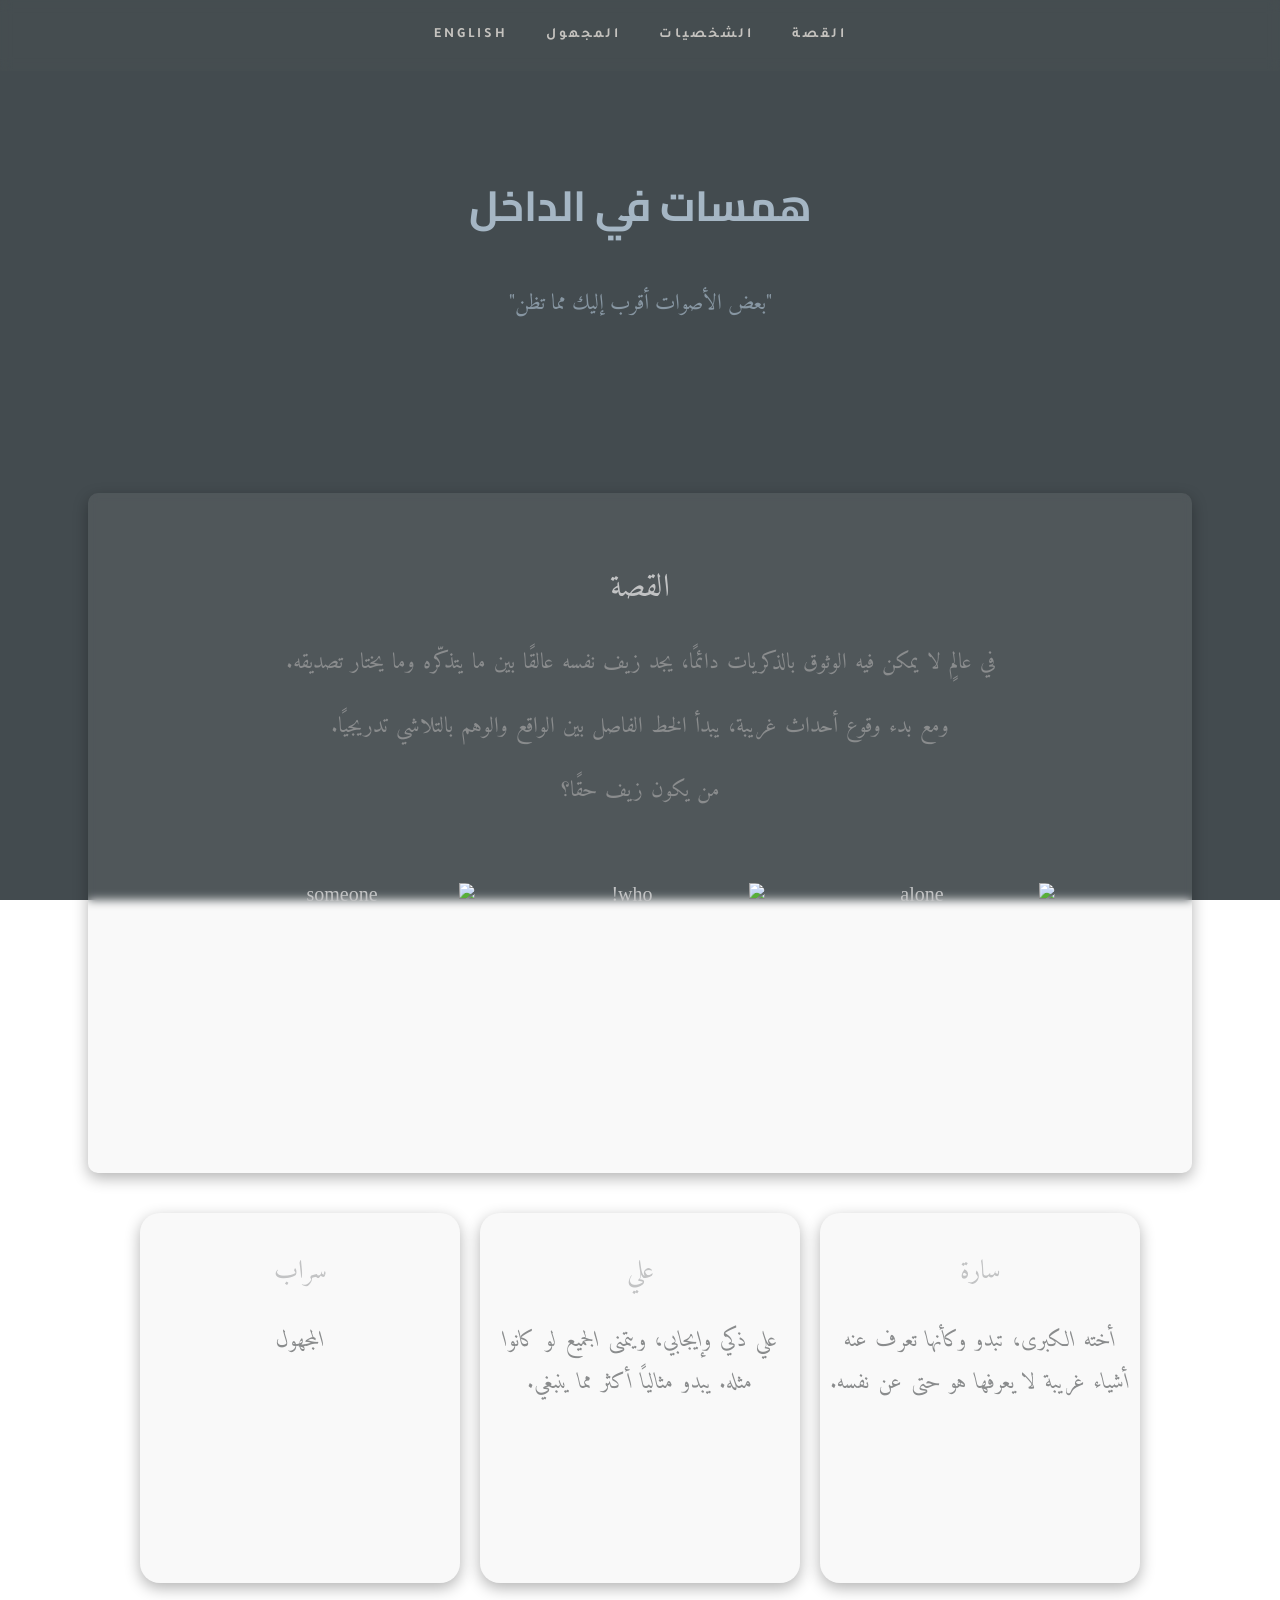
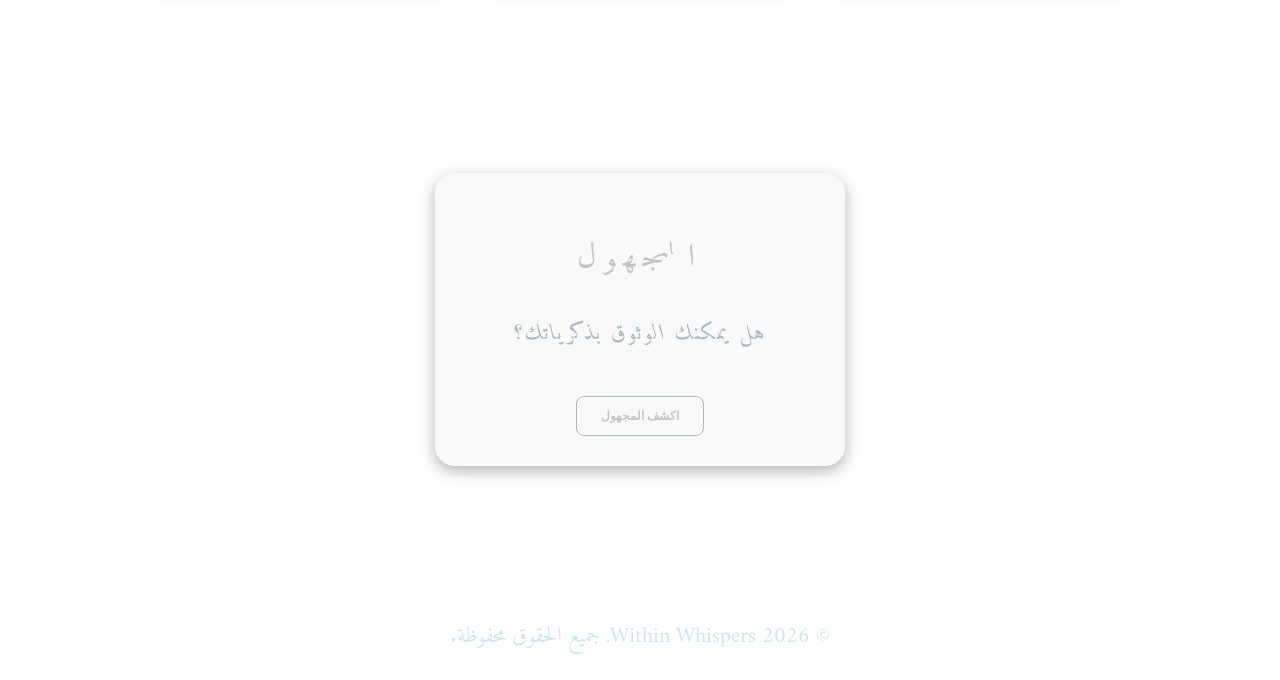
==== ar.html @ e1c5a381 "Add files via upload" ====
<!DOCTYPE html>
<html lang="ar" dir="rtl">
<head>
<meta charset="UTF-8">
<meta name="viewport" content="width=device-width , initial-scale=1.0">
<title>همسات في الداخل</title>

<link rel="preconnect" href="https://fonts.googleapis.com">
<link rel="preconnect" href="https://fonts.gstatic.com" crossorigin>
<link href="https://fonts.googleapis.com/css2?family=Amiri:wght@400;700&family=Tajawal:wght@400;500;700&display=swap" rel="stylesheet">
<link href="https://fonts.googleapis.com/css2?family=Cairo:wght@400;500;700&display=swap" rel="stylesheet">
<link rel="stylesheet" href="style.css">

</head>

<body>
    <nav>
    <a href="#story">القصة</a>
    <a href="#characters">الشخصيات</a>
    <a href="#unknown">المجهول</a>

    <a href="index.html" >English</a>
   </nav>

    <header class="header">
   <h1>همسات في الداخل</h1>
   <p>"بعض الأصوات أقرب إليك مما تظن"</p> 
   </header>

   <div class="thestory" id="story">
    <h2>القصة</h2>
    <p>
    في عالمٍ لا يمكن فيه الوثوق بالذكريات دائمًا، يجد زيف نفسه عالقًا بين ما يتذكّره وما يختار تصديقه.
   </p>
   <p>
    ومع بدء وقوع أحداث غريبة، يبدأ الخط الفاصل بين الواقع والوهم بالتلاشي تدريجيًا.
   </p>
   <p>
    من يكون زيف حقًا؟
   </p>
   
      <section class="container">
        
            <img class="img"
            src="images/2.png" alt="alone">
        
            <img class="img"
            src="images/who.png"  alt="who!">
        
           <img class="img"
           src="images/1.png" alt="someone">
        
      </section>
   </div>

   <section class="section" id="characters">
    <div class="card">
        <h3>سارة</h3>
        <p>أخته الكبرى، تبدو وكأنها تعرف عنه أشياء غريبة لا يعرفها هو حتى عن نفسه.
        </p>
    </div>

    <div class="card">
        <h3>علي</h3>
        <p>
            علي ذكي وإيجابي، ويتمنى الجميع لو كانوا مثله. يبدو مثاليًا أكثر مما ينبغي.
        </p>
    </div>

    <div class="card">
        <h3>سراب</h3>
        <p>
            المجهول
        </p>
    </div>
   </section>

   <section id="unknown">
    <h2>المجهول</h2>
    <p class="question">هل يمكنك الوثوق بذكرياتك؟</p>

    <button id="revealBtn">اكشف المجهول</button>

    <p id="hiddenText" hidden>
        بعض الذكريات من الأفضل أن تبقى طيّ النسيان.
    </p>
   </section>

   <footer class="footer">
       <p>&copy; 2026 Within Whispers. جميع الحقوق محفوظة.</p>
   </footer>
   
  <script src="script.js"></script>
</body>
</html>
---- style.css ----
html {
     scroll-behavior: smooth;
    }

 body {
        background:
        linear-gradient(rgba(20, 30, 35, 0.8), rgba(20, 30, 35, 0.8)),
        url("https://images.unsplash.com/photo-1478760329108-5c3ed9d495a0?q=80&w=1074&auto=format&fit=crop&ixlib=rb-4.1.0&ixid=M3wxMjA3fDB8MHxwaG90by1wYWdlfHx8fGVufDB8fHx8fA%3D%3D");
        background-size: cover;
        background-attachment: fixed;
        font-family:'Times New Roman', Times, serif;
        text-align: center;
        margin: 0;
        padding: 0;
    }


    nav {
     position: sticky;
     top: 0;
     display: flex;
     justify-content: center;
     gap: 20px;
     padding: 18px;
     background: #4e565635;
     backdrop-filter: blur(6px);
     z-index: 10;
   }

   nav a {
     color: rgb(197, 195, 191);
     text-decoration: none;
     font-size: 14px;
     letter-spacing: 3px;
     text-transform: uppercase;
     transition: 0.3s;
   }

   nav a:hover {
     color: #ffffff;
   }

   .header {
         color: rgb(165, 182, 196);
         font-size: 20px;
         min-height: 38vh;
         display: flex;
         flex-direction: column;
         justify-content: center;
         align-items: center;
    }

    .header p {
       font-family:Arial, Helvetica, sans-serif;
       font-size: 20px;
       margin-top: 10px;
       color: rgb(135, 150, 162);
       
    }

    .thestory {
        display: inline-block;
        font-family:Georgia, 'Times New Roman', Times, serif;
        color: #c2c3c4;
        margin-top: 80px;
        padding: 40px;
        width: 80%;
        max-width: 1100px;
        box-shadow: 0 5px 15px rgba(0, 0, 0, 0.3);
        border-radius: 10px;
        font-size: 20px;
        text-align: center;
        backdrop-filter: blur(5px);
        background: rgba(199, 199, 199, 0.1);
    }

    .thestory p {
       font-family:Arial, Helvetica, sans-serif;
       font-size: 20px;
       margin-top: 10px;
       color: #8a8c8d;
       word-spacing: 2px;
    }

    .container {
        display: flex;
        justify-content: center;
        gap: 20px;
        padding: 40px;
        
    }


    .img {
        padding: 10px;
        width: 250px;
        height: 200px;
        border-radius: 20px;
        transition: 0.3s;
        
    }

     .img:hover {
        transform: scale(1.03);

    }

    .section {
        display: flex;
        justify-content: center;
        gap: 20px;
        padding: 40px;
    }

    .card {
        padding: 10px;
        width: 300px;
        height: 350px;
        border-radius: 20px;
        background-color: #35464d;
        font-family:Georgia, 'Times New Roman', Times, serif;
        font-size: 25px;
        color: #c2c3c4;
        box-shadow: 0 5px 15px rgba(0, 0, 0, 0.3);
        transition: 0.3s;
        backdrop-filter: blur(5px);
        background: rgba(199, 199, 199, 0.1);
    }

    .card:hover {
        transform: scale(1.02);

    }

    .card p {
       font-style: oblique;
       font-family:Arial, Helvetica, sans-serif;
       font-size: 20px;
       margin-top: 10px;
       color: #8a8c8d;
       word-spacing: 2px;
    }

    #story,
    #characters {
      scroll-margin-top: 80px;
    }

    #unknown {
     max-width: 640px;
     margin: 150px auto;
     padding: 30px;
     text-align: center;
     color: #c2c3c4;

     width: 350px;
     min-height: 200px;
     border-radius: 20px;
     box-shadow: 0 5px 15px rgba(0, 0, 0, 0.3);
     backdrop-filter: blur(5px);
     background: rgba(199, 199, 199, 0.1);
     transition: 0.3s;
    }

    #unknown h2 {
     font-weight: normal;
     letter-spacing: 8px;
     
    }

    .question {
     font-size: 15px;
     font-style:italic;
     color: #a5b6c4;
     font-weight: normal;
     letter-spacing: 2px;
    }
  
    #unknown:hover {
     transform: scale(1.02);
     background: rgba(199, 199, 199, 0.16);
    }


    #revealBtn {
     margin-top: 20px;
     padding: 12px 24px;
     background: transparent;
     color: #c2c3c4;
     border: 1px solid #a5b6c4;
     border-radius: 8px;
     cursor: pointer;
     transition: 0.3s;
     font-weight: 700;
     font-size: 12px;
    }

    #revealBtn:hover {
     background: rgba(199, 199, 199, 0.15);
    }

    #hiddenText {
     margin-top: 25px;
     color: #a5b6c4;
     font-style: italic;
     animation: reveal 1.5s ease;
     }

    

    .footer {
     color: #c9e6f2;
     margin-top: 150px;
    }

    .lang-btn {
     padding: 8px 14px;
     border: 1px solid #a5b6c4;
     border-radius: 6px;
     background: rgba(199, 199, 199, 0.1);
     color: #c9e6f2;
     text-decoration: none;
     font-size: 14px;
     transition: 0.3s;
   }

  .lang-btn:hover {
     background: rgba(199, 199, 199, 0.25);
   }


 @keyframes reveal {
    from {
        opacity: 0;
        transform: translateY(10px);
    }

    to {
        opacity: 1;
        transform: translateY(0);
    }
 }


 @media (max-width: 600px) {

    body {
       background-attachment: scroll;
    }


    .container {
        flex-direction: column;
        align-items: center;
    }

    .section {
        flex-direction: column;
        align-items: center;
    }

    .card {
        width: 90%;
        box-sizing: border-box;
    }

    #unknown {
        width: 90%;
        max-width: 100%;
        box-sizing: border-box;
        margin: 60px auto;
    }

    nav {
        gap: 15px;
        padding: 15px 8px;
        flex-wrap: wrap;
    }

    nav a {
        font-size: 13px;
    }

    .thestory {
        width: 90%;
        box-sizing: border-box;
        padding: 25px 18px;
    }

    
    .img {
      width: 90%;
      max-width: 100%;
      height: 180px;
      object-fit: cover;
      display: block;
      margin: 10px auto;
    }

   .lang-btn {
     padding: 8px 14px;
     border: 1px solid #a5b6c4;
     border-radius: 6px;
     background: rgba(199, 199, 199, 0.1);
     color: #c9e6f2;
     text-decoration: none;
     font-size: 14px;
     transition: 0.3s;
   }

  .lang-btn:hover {
     background: rgba(199, 199, 199, 0.25);
   }
 }  


   /* Arabic fonts */

   html[lang="ar"] body {
     font-family: 'Tajawal', sans-serif;
     font-size: 18px;
   }


  html[lang="ar"] h1 {
     font-size: 42px;
     font-weight: 700;
     font-family: 'Cairo', sans-serif;
   }

  html[lang="ar"] h2 {
     font-size: 32px;
     font-weight: 500;
     font-family: 'Amiri', sans-serif;
   }

  html[lang="ar"] h3 {
     font-size: 26px;
     font-weight: 500;
     font-family: 'Amiri', sans-serif;
   }

  html[lang="ar"] p {
     font-family: 'Amiri', serif;
     font-size: 22px;
     line-height: 1.9;
   }

  html[lang="ar"] nav a {
     font-weight: 700;
     padding: 9px;
     font-family: 'Tajawal', sans-serif;
   }
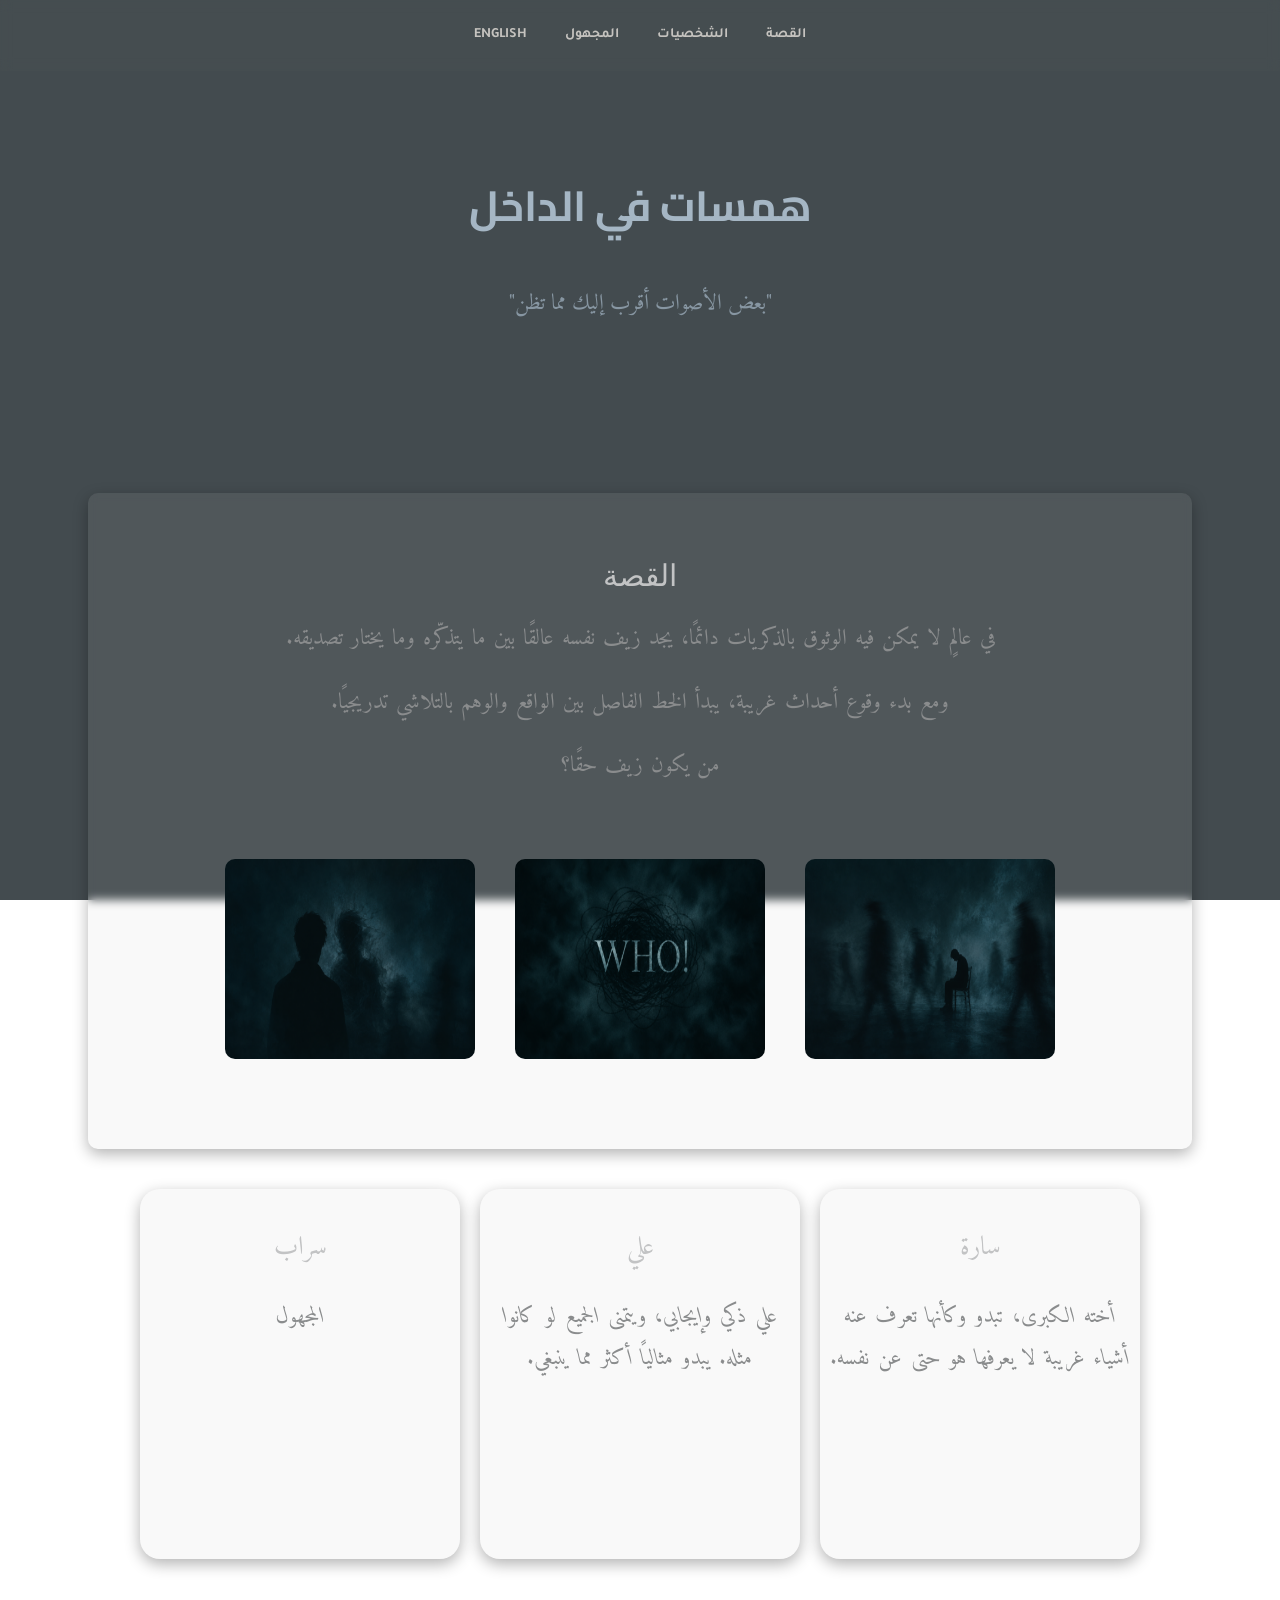
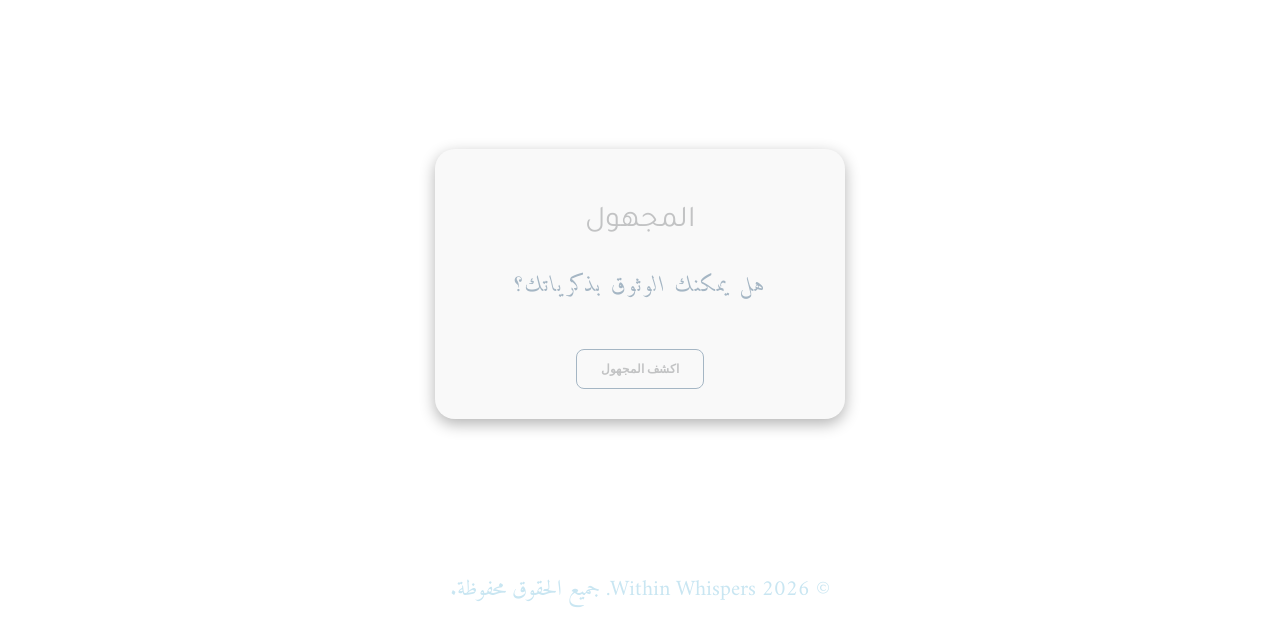
==== commit c2809c0b: "Add favicon link to ar.html Added favicon link to the HTML file." ====
--- a/ar.html
+++ b/ar.html
@@ -9,6 +9,7 @@
 <link rel="preconnect" href="https://fonts.gstatic.com" crossorigin>
 <link href="https://fonts.googleapis.com/css2?family=Amiri:wght@400;700&family=Tajawal:wght@400;500;700&display=swap" rel="stylesheet">
 <link href="https://fonts.googleapis.com/css2?family=Cairo:wght@400;500;700&display=swap" rel="stylesheet">
+<link rel="icon" type="image/png" href="images/favicon.png">
 <link rel="stylesheet" href="style.css">
 
 </head>
@@ -92,4 +93,4 @@
    
   <script src="script.js"></script>
 </body>
-</html>+</html>
--- a/style.css
+++ b/style.css
@@ -25,6 +25,11 @@
      background: #4e565635;
      backdrop-filter: blur(6px);
      z-index: 10;
+     transition: transform 0.3s ease;
+   }
+
+   nav.hide {
+    transform: translateY(-100%);
    }
 
    nav a {
@@ -311,7 +316,14 @@
   .lang-btn:hover {
      background: rgba(199, 199, 199, 0.25);
    }
- }  
+
+  html[lang="ar"] #unknown h2,
+html[lang="ar"] nav a {
+    font-family: Arial, sans-serif !important;
+    font-weight: 700;
+    letter-spacing: 0 !important;
+}
+ } 
 
 
    /* Arabic fonts */
@@ -329,9 +341,10 @@
    }
 
   html[lang="ar"] h2 {
-     font-size: 32px;
+     font-size: 30px;
      font-weight: 500;
-     font-family: 'Amiri', sans-serif;
+     font-family: 'Tajawal', sans-serif;
+     letter-spacing: 0 !important;
    }
 
   html[lang="ar"] h3 {
@@ -350,8 +363,10 @@
      font-weight: 700;
      padding: 9px;
      font-family: 'Tajawal', sans-serif;
-   }
-
+     letter-spacing: 0 !important;
+   }
+
+ 
    
 
 
